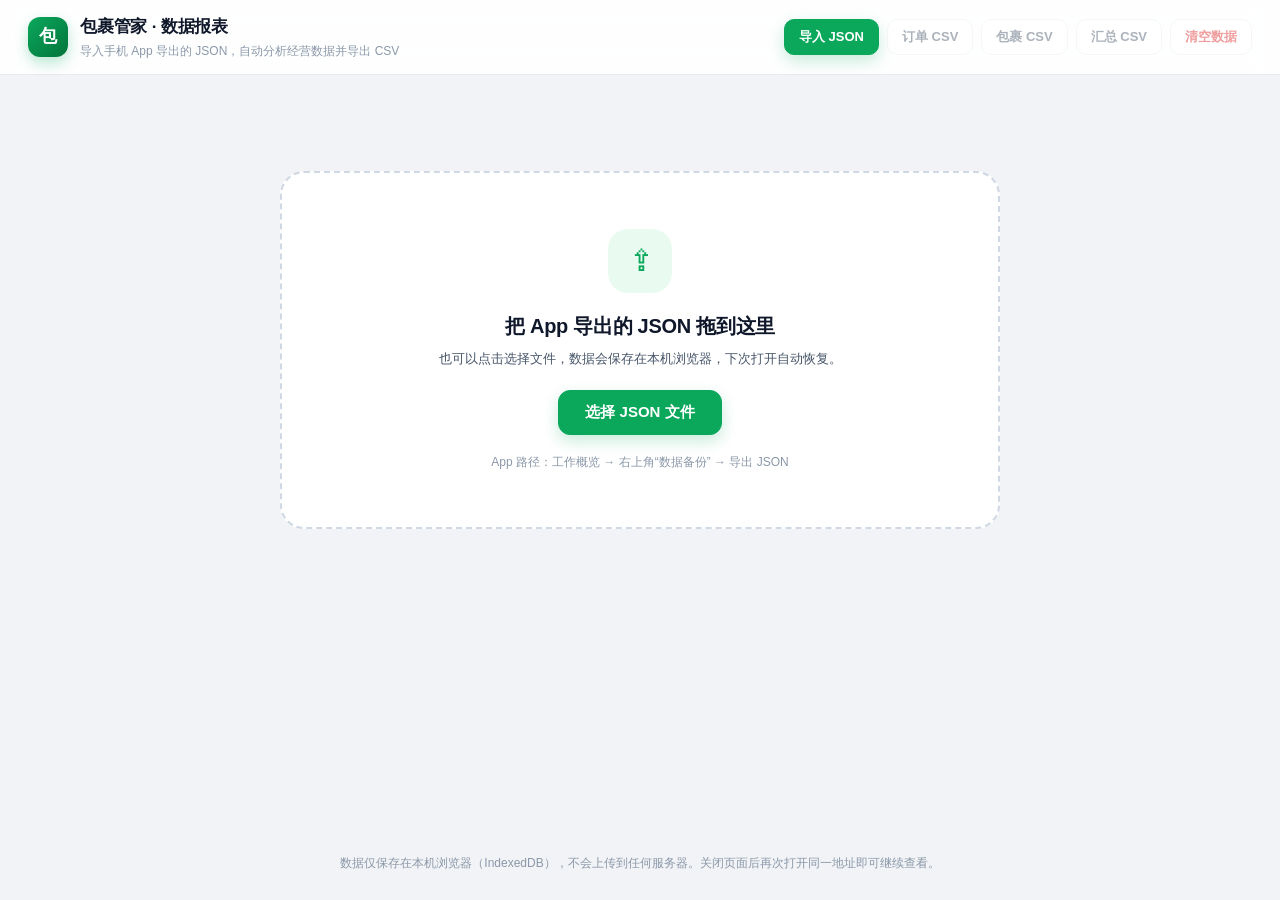
==== web_report/web/index.html @ 91a3aca1 "feat(报表): 新增本地 Web 报表工具与 exe 构建脚本 导入 App 备份 JSON 后生成 KPI、平台/账号表现、近 12 月趋势、包裹与待补单号分析，支持订单/包裹/汇总 CSV；数" ====
<!doctype html>
<html lang="zh-CN">
  <head>
    <meta charset="utf-8" />
    <meta name="viewport" content="width=device-width, initial-scale=1" />
    <title>包裹管家 · 数据报表</title>
    <link rel="stylesheet" href="styles.css" />
  </head>
  <body>
    <header class="topbar">
      <div class="brand">
        <span class="logo">包</span>
        <div class="brand-text">
          <h1>包裹管家 · 数据报表</h1>
          <p>导入手机 App 导出的 JSON，自动分析经营数据并导出 CSV</p>
        </div>
      </div>
      <div class="actions">
        <button id="btn-import" class="btn primary" type="button">导入 JSON</button>
        <button id="btn-export-orders" class="btn" type="button" disabled>订单 CSV</button>
        <button id="btn-export-parcels" class="btn" type="button" disabled>包裹 CSV</button>
        <button id="btn-export-summary" class="btn" type="button" disabled>汇总 CSV</button>
        <button id="btn-clear" class="btn danger" type="button" disabled>清空数据</button>
      </div>
    </header>

    <input id="file-input" type="file" accept=".json,application/json" hidden />

    <main>
      <section id="empty" class="empty">
        <div id="drop-zone" class="drop-zone">
          <div class="drop-icon">⇪</div>
          <h2>把 App 导出的 JSON 拖到这里</h2>
          <p>也可以点击选择文件，数据会保存在本机浏览器，下次打开自动恢复。</p>
          <button id="btn-import-empty" class="btn primary big" type="button">
            选择 JSON 文件
          </button>
          <span class="drop-hint">App 路径：工作概览 → 右上角“数据备份” → 导出 JSON</span>
        </div>
      </section>

      <section id="report" hidden>
        <div id="meta" class="meta"></div>

        <div class="range-bar">
          <div>
            <h2>经营分析</h2>
            <p id="range-hint" class="range-hint"></p>
          </div>
          <div id="range-group" class="segmented">
            <button type="button" data-range="all" class="active">全部</button>
            <button type="button" data-range="month">本月</button>
            <button type="button" data-range="quarter">近3月</button>
            <button type="button" data-range="year">本年</button>
          </div>
        </div>

        <div id="kpis" class="kpis"></div>

        <div class="grid two">
          <section class="card">
            <div class="card-head">
              <h3>平台表现</h3>
              <span class="card-tip">按订单金额汇总</span>
            </div>
            <div id="platform-table" class="table-wrap"></div>
          </section>
          <section class="card">
            <div class="card-head">
              <h3>账号表现</h3>
              <span class="card-tip">按订单金额汇总</span>
            </div>
            <div id="account-table" class="table-wrap"></div>
          </section>
        </div>

        <section class="card">
          <div class="card-head">
            <h3>近 12 个月销售趋势</h3>
            <span class="card-tip">柱高为销售额，括号内为订单数</span>
          </div>
          <div id="trend" class="bar-chart"></div>
        </section>

        <div class="grid two">
          <section class="card">
            <div class="card-head"><h3>包裹状态</h3></div>
            <div id="parcel-status" class="stat-list"></div>
          </section>
          <section class="card">
            <div class="card-head"><h3>快递公司分布</h3></div>
            <div id="carrier" class="stat-list"></div>
          </section>
        </div>

        <section class="card">
          <div class="card-head">
            <h3>待补物流单号</h3>
            <span class="card-tip">下单后尚未回填物流单号的订单</span>
          </div>
          <div id="pending-orders" class="table-wrap"></div>
        </section>
      </section>
    </main>

    <footer>
      数据仅保存在本机浏览器（IndexedDB），不会上传到任何服务器。关闭页面后再次打开同一地址即可继续查看。
    </footer>

    <div id="toast" class="toast" hidden></div>

    <script src="app.js"></script>
  </body>
</html>
---- web_report/web/styles.css ----
:root {
  --brand: #0ba85c;
  --brand-deep: #02743b;
  --brand-soft: #e9fbf1;
  --ink: #0f172a;
  --ink2: #475569;
  --ink3: #8b98a9;
  --line: #e8ebf0;
  --page: #f1f3f6;
  --surface: #ffffff;
  --warn: #b45309;
  --warn-soft: #fef3c7;
  --danger: #dc2626;
  --radius: 16px;
  --shadow: 0 1px 2px rgba(15, 23, 42, 0.04), 0 8px 24px rgba(15, 23, 42, 0.05);
}

* {
  box-sizing: border-box;
}

[hidden] {
  display: none !important;
}

html,
body {
  margin: 0;
  padding: 0;
}

body {
  min-height: 100vh;
  background: var(--page);
  color: var(--ink);
  font-family: -apple-system, BlinkMacSystemFont, "Segoe UI", "PingFang SC",
    "Microsoft YaHei", "Helvetica Neue", Arial, sans-serif;
  font-size: 14px;
  line-height: 1.5;
  display: flex;
  flex-direction: column;
}

h1,
h2,
h3,
p {
  margin: 0;
}

.topbar {
  position: sticky;
  top: 0;
  z-index: 20;
  display: flex;
  flex-wrap: wrap;
  gap: 16px;
  align-items: center;
  justify-content: space-between;
  padding: 14px 28px;
  background: rgba(255, 255, 255, 0.92);
  backdrop-filter: blur(12px);
  border-bottom: 1px solid var(--line);
}

.brand {
  display: flex;
  align-items: center;
  gap: 12px;
}

.logo {
  width: 40px;
  height: 40px;
  border-radius: 12px;
  background: linear-gradient(135deg, var(--brand), var(--brand-deep));
  color: #fff;
  font-size: 18px;
  font-weight: 700;
  display: flex;
  align-items: center;
  justify-content: center;
  box-shadow: 0 6px 14px rgba(11, 168, 92, 0.28);
}

.brand-text h1 {
  font-size: 17px;
  font-weight: 700;
  letter-spacing: -0.2px;
}

.brand-text p {
  font-size: 12px;
  color: var(--ink3);
  margin-top: 2px;
}

.actions {
  display: flex;
  flex-wrap: wrap;
  gap: 8px;
}

.btn {
  appearance: none;
  border: 1px solid var(--line);
  background: var(--surface);
  color: var(--ink2);
  font-size: 13px;
  font-weight: 600;
  padding: 8px 14px;
  border-radius: 10px;
  cursor: pointer;
  transition: all 0.16s ease;
  font-family: inherit;
}

.btn:hover:not(:disabled) {
  border-color: #c9d2dc;
  color: var(--ink);
  transform: translateY(-1px);
}

.btn:disabled {
  opacity: 0.45;
  cursor: not-allowed;
}

.btn.primary {
  background: var(--brand);
  border-color: var(--brand);
  color: #fff;
  box-shadow: 0 6px 16px rgba(11, 168, 92, 0.22);
}

.btn.primary:hover:not(:disabled) {
  background: var(--brand-deep);
  border-color: var(--brand-deep);
  color: #fff;
}

.btn.danger {
  color: var(--danger);
}

.btn.danger:hover:not(:disabled) {
  border-color: #f3b4b4;
  background: #fef2f2;
  color: var(--danger);
}

.btn.big {
  padding: 12px 26px;
  font-size: 15px;
  border-radius: 12px;
}

main {
  flex: 1;
  width: 100%;
  max-width: 1240px;
  margin: 0 auto;
  padding: 24px 28px 40px;
}

.empty {
  display: flex;
  justify-content: center;
  padding-top: 8vh;
}

.drop-zone {
  width: min(720px, 100%);
  border: 2px dashed #cfd8e3;
  border-radius: 24px;
  background: var(--surface);
  padding: 56px 32px;
  text-align: center;
  transition: all 0.18s ease;
  cursor: pointer;
}

.drop-zone.dragover,
.drop-zone:hover {
  border-color: var(--brand);
  background: var(--brand-soft);
}

.drop-icon {
  width: 64px;
  height: 64px;
  margin: 0 auto 18px;
  border-radius: 20px;
  background: var(--brand-soft);
  color: var(--brand);
  font-size: 30px;
  display: flex;
  align-items: center;
  justify-content: center;
}

.drop-zone h2 {
  font-size: 20px;
  font-weight: 700;
  letter-spacing: -0.3px;
}

.drop-zone p {
  margin-top: 8px;
  color: var(--ink2);
  font-size: 13px;
}

.drop-zone .btn {
  margin-top: 22px;
}

.drop-hint {
  display: block;
  margin-top: 18px;
  color: var(--ink3);
  font-size: 12px;
}

.meta {
  display: flex;
  flex-wrap: wrap;
  gap: 8px 20px;
  color: var(--ink3);
  font-size: 12px;
  margin-bottom: 14px;
}

.meta strong {
  color: var(--ink2);
  font-weight: 600;
}

.range-bar {
  display: flex;
  flex-wrap: wrap;
  gap: 12px;
  align-items: center;
  justify-content: space-between;
  margin: 4px 0 14px;
}

.range-bar h2 {
  font-size: 20px;
  font-weight: 700;
  letter-spacing: -0.3px;
}

.range-hint {
  color: var(--ink3);
  font-size: 12px;
  margin-top: 2px;
}

.segmented {
  display: inline-flex;
  gap: 4px;
  padding: 4px;
  background: #e7ebf0;
  border-radius: 12px;
}

.segmented button {
  appearance: none;
  border: none;
  background: transparent;
  color: var(--ink2);
  font-size: 13px;
  font-weight: 600;
  padding: 7px 16px;
  border-radius: 9px;
  cursor: pointer;
  font-family: inherit;
  transition: all 0.15s ease;
}

.segmented button.active {
  background: var(--surface);
  color: var(--brand-deep);
  box-shadow: 0 1px 3px rgba(15, 23, 42, 0.12);
}

.kpis {
  display: grid;
  grid-template-columns: repeat(auto-fit, minmax(170px, 1fr));
  gap: 14px;
  margin-bottom: 18px;
}

.kpi {
  background: var(--surface);
  border: 1px solid var(--line);
  border-radius: var(--radius);
  padding: 16px 18px;
  box-shadow: var(--shadow);
}

.kpi .label {
  color: var(--ink3);
  font-size: 12px;
  font-weight: 600;
}

.kpi .value {
  margin-top: 6px;
  font-size: 26px;
  font-weight: 700;
  letter-spacing: -0.8px;
  font-variant-numeric: tabular-nums;
}

.kpi .value.green {
  color: var(--brand-deep);
}

.kpi .value.warn {
  color: var(--warn);
}

.kpi .sub {
  margin-top: 2px;
  color: var(--ink3);
  font-size: 11px;
}

.grid {
  display: grid;
  gap: 16px;
  margin-bottom: 16px;
}

.grid.two {
  grid-template-columns: 1fr 1fr;
}

.card {
  background: var(--surface);
  border: 1px solid var(--line);
  border-radius: var(--radius);
  padding: 18px 20px;
  box-shadow: var(--shadow);
  margin-bottom: 16px;
}

.grid .card {
  margin-bottom: 0;
}

.card-head {
  display: flex;
  flex-wrap: wrap;
  gap: 6px 12px;
  align-items: baseline;
  justify-content: space-between;
  margin-bottom: 12px;
}

.card-head h3 {
  font-size: 15px;
  font-weight: 700;
}

.card-tip {
  color: var(--ink3);
  font-size: 11px;
}

.table-wrap {
  overflow-x: auto;
}

table {
  width: 100%;
  border-collapse: collapse;
  font-size: 13px;
}

th {
  text-align: left;
  color: var(--ink3);
  font-size: 11px;
  font-weight: 600;
  padding: 8px 10px;
  border-bottom: 1px solid var(--line);
  white-space: nowrap;
}

td {
  padding: 9px 10px;
  border-bottom: 1px solid #f2f5f8;
  color: var(--ink2);
  white-space: nowrap;
}

tbody tr:last-child td {
  border-bottom: none;
}

tbody tr:hover td {
  background: #fafbfc;
}

th.num,
td.num {
  text-align: right;
  font-variant-numeric: tabular-nums;
}

td.money {
  color: var(--ink);
  font-weight: 600;
}

td.profit {
  color: var(--brand-deep);
  font-weight: 600;
}

.tag {
  display: inline-block;
  padding: 2px 8px;
  border-radius: 999px;
  font-size: 11px;
  font-weight: 600;
  background: var(--brand-soft);
  color: var(--brand-deep);
}

.tag.warn {
  background: var(--warn-soft);
  color: var(--warn);
}

.tag.gray {
  background: #f1f5f9;
  color: var(--ink2);
}

.bar-chart {
  display: flex;
  align-items: flex-end;
  gap: 6px;
  height: 190px;
  padding-top: 8px;
}

.bar {
  flex: 1;
  display: flex;
  flex-direction: column;
  align-items: center;
  gap: 6px;
  height: 100%;
  justify-content: flex-end;
}

.bar .bar-amount {
  font-size: 10px;
  color: var(--ink3);
  font-variant-numeric: tabular-nums;
  white-space: nowrap;
}

.bar .bar-track {
  width: 100%;
  flex: 1;
  display: flex;
  align-items: flex-end;
}

.bar .bar-fill {
  width: 100%;
  min-height: 2px;
  border-radius: 6px 6px 3px 3px;
  background: linear-gradient(180deg, #34d399, var(--brand));
  transition: height 0.4s ease;
}

.bar .bar-fill.empty {
  background: #e8ecf1;
}

.bar .bar-label {
  font-size: 11px;
  color: var(--ink3);
  white-space: nowrap;
}

.bar .bar-label.current {
  color: var(--brand-deep);
  font-weight: 700;
}

.stat-list {
  display: flex;
  flex-direction: column;
  gap: 10px;
}

.stat-row {
  display: flex;
  align-items: center;
  gap: 10px;
}

.stat-row .name {
  width: 84px;
  flex: none;
  color: var(--ink2);
  font-size: 12px;
  font-weight: 600;
  overflow: hidden;
  text-overflow: ellipsis;
  white-space: nowrap;
}

.stat-row .track {
  flex: 1;
  height: 8px;
  border-radius: 999px;
  background: #eef1f5;
  overflow: hidden;
}

.stat-row .fill {
  height: 100%;
  border-radius: 999px;
  background: linear-gradient(90deg, #34d399, var(--brand));
}

.stat-row .count {
  width: 56px;
  flex: none;
  text-align: right;
  font-size: 12px;
  font-weight: 600;
  color: var(--ink);
  font-variant-numeric: tabular-nums;
}

.empty-inline {
  padding: 22px 0;
  text-align: center;
  color: var(--ink3);
  font-size: 13px;
}

footer {
  padding: 18px 24px 28px;
  text-align: center;
  color: var(--ink3);
  font-size: 12px;
}

.toast {
  position: fixed;
  bottom: 32px;
  left: 50%;
  transform: translateX(-50%) translateY(8px);
  background: rgba(15, 23, 42, 0.92);
  color: #fff;
  padding: 10px 20px;
  border-radius: 12px;
  font-size: 13px;
  z-index: 100;
  opacity: 0;
  transition: all 0.2s ease;
  pointer-events: none;
  max-width: 80vw;
}

.toast.show {
  opacity: 1;
  transform: translateX(-50%) translateY(0);
}

@media (max-width: 960px) {
  .grid.two {
    grid-template-columns: 1fr;
  }

  main {
    padding: 18px 16px 32px;
  }

  .topbar {
    padding: 12px 16px;
  }

  .bar-chart {
    height: 160px;
    gap: 3px;
  }

  .bar .bar-amount {
    display: none;
  }
}
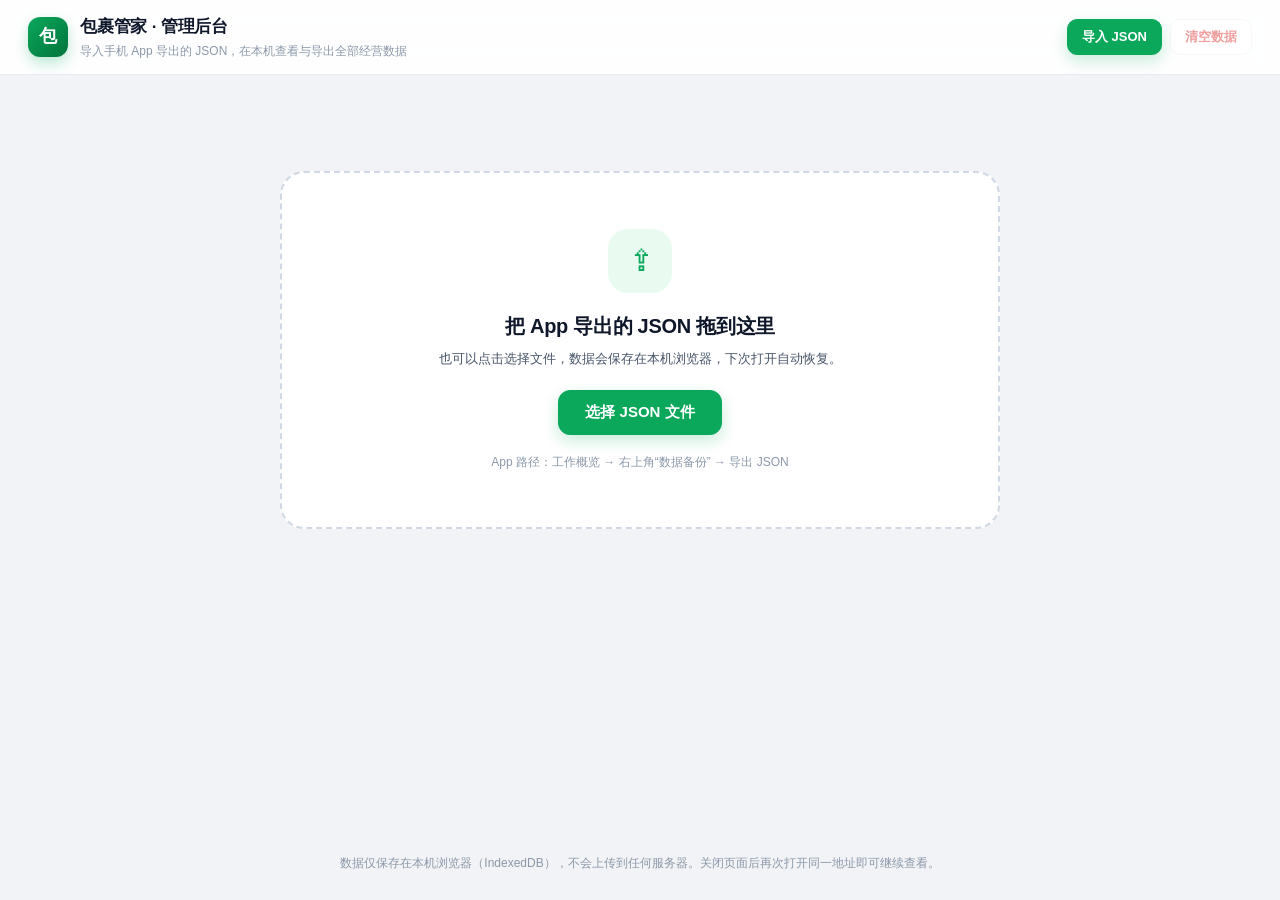
==== commit b8a5c556: "feat(web): 报表扩展为七页签只读管理后台" ====
--- a/web_report/web/index.html
+++ b/web_report/web/index.html
@@ -3,7 +3,7 @@
   <head>
     <meta charset="utf-8" />
     <meta name="viewport" content="width=device-width, initial-scale=1" />
-    <title>包裹管家 · 数据报表</title>
+    <title>包裹管家 · 管理后台</title>
     <link rel="stylesheet" href="styles.css" />
   </head>
   <body>
@@ -11,15 +11,12 @@
       <div class="brand">
         <span class="logo">包</span>
         <div class="brand-text">
-          <h1>包裹管家 · 数据报表</h1>
-          <p>导入手机 App 导出的 JSON，自动分析经营数据并导出 CSV</p>
+          <h1>包裹管家 · 管理后台</h1>
+          <p>导入手机 App 导出的 JSON，在本机查看与导出全部经营数据</p>
         </div>
       </div>
       <div class="actions">
         <button id="btn-import" class="btn primary" type="button">导入 JSON</button>
-        <button id="btn-export-orders" class="btn" type="button" disabled>订单 CSV</button>
-        <button id="btn-export-parcels" class="btn" type="button" disabled>包裹 CSV</button>
-        <button id="btn-export-summary" class="btn" type="button" disabled>汇总 CSV</button>
         <button id="btn-clear" class="btn danger" type="button" disabled>清空数据</button>
       </div>
     </header>
@@ -42,63 +39,159 @@
       <section id="report" hidden>
         <div id="meta" class="meta"></div>
 
-        <div class="range-bar">
-          <div>
-            <h2>经营分析</h2>
-            <p id="range-hint" class="range-hint"></p>
-          </div>
-          <div id="range-group" class="segmented">
-            <button type="button" data-range="all" class="active">全部</button>
-            <button type="button" data-range="month">本月</button>
-            <button type="button" data-range="quarter">近3月</button>
-            <button type="button" data-range="year">本年</button>
-          </div>
-        </div>
-
-        <div id="kpis" class="kpis"></div>
-
-        <div class="grid two">
+        <nav id="tabs" class="tabs">
+          <button type="button" data-tab="overview" class="active">概览</button>
+          <button type="button" data-tab="orders">订单</button>
+          <button type="button" data-tab="parcels">包裹</button>
+          <button type="button" data-tab="accounts">账号</button>
+          <button type="button" data-tab="platforms">平台</button>
+          <button type="button" data-tab="products">商品</button>
+          <button type="button" data-tab="audit">审计</button>
+        </nav>
+
+        <section id="panel-overview" class="panel">
+          <div class="range-bar">
+            <div>
+              <h2>经营分析</h2>
+              <p id="range-hint" class="range-hint"></p>
+            </div>
+            <div class="range-actions">
+              <div id="range-group" class="segmented">
+                <button type="button" data-range="all" class="active">全部</button>
+                <button type="button" data-range="month">本月</button>
+                <button type="button" data-range="quarter">近3月</button>
+                <button type="button" data-range="year">本年</button>
+              </div>
+              <button id="btn-export-summary" class="btn" type="button">
+                导出汇总 CSV
+              </button>
+            </div>
+          </div>
+
+          <div id="kpis" class="kpis"></div>
+
+          <div class="grid two">
+            <section class="card">
+              <div class="card-head">
+                <h3>平台表现</h3>
+                <span class="card-tip">按订单金额汇总</span>
+              </div>
+              <div id="platform-table" class="table-wrap"></div>
+            </section>
+            <section class="card">
+              <div class="card-head">
+                <h3>账号表现</h3>
+                <span class="card-tip">按订单金额汇总</span>
+              </div>
+              <div id="account-table" class="table-wrap"></div>
+            </section>
+          </div>
+
           <section class="card">
             <div class="card-head">
-              <h3>平台表现</h3>
-              <span class="card-tip">按订单金额汇总</span>
-            </div>
-            <div id="platform-table" class="table-wrap"></div>
-          </section>
+              <h3>近 12 个月销售趋势</h3>
+              <span class="card-tip">柱高为销售额，括号内为订单数</span>
+            </div>
+            <div id="trend" class="bar-chart"></div>
+          </section>
+
+          <div class="grid two">
+            <section class="card">
+              <div class="card-head"><h3>包裹状态</h3></div>
+              <div id="parcel-status" class="stat-list"></div>
+            </section>
+            <section class="card">
+              <div class="card-head"><h3>快递公司分布</h3></div>
+              <div id="carrier" class="stat-list"></div>
+            </section>
+          </div>
+
           <section class="card">
             <div class="card-head">
-              <h3>账号表现</h3>
-              <span class="card-tip">按订单金额汇总</span>
-            </div>
-            <div id="account-table" class="table-wrap"></div>
-          </section>
-        </div>
-
-        <section class="card">
-          <div class="card-head">
-            <h3>近 12 个月销售趋势</h3>
-            <span class="card-tip">柱高为销售额，括号内为订单数</span>
-          </div>
-          <div id="trend" class="bar-chart"></div>
-        </section>
-
-        <div class="grid two">
-          <section class="card">
-            <div class="card-head"><h3>包裹状态</h3></div>
-            <div id="parcel-status" class="stat-list"></div>
-          </section>
-          <section class="card">
-            <div class="card-head"><h3>快递公司分布</h3></div>
-            <div id="carrier" class="stat-list"></div>
-          </section>
-        </div>
-
-        <section class="card">
-          <div class="card-head">
-            <h3>待补物流单号</h3>
-            <span class="card-tip">下单后尚未回填物流单号的订单</span>
-          </div>
-          <div id="pending-orders" class="table-wrap"></div>
+              <h3>待补物流单号</h3>
+              <span class="card-tip">下单后尚未回填物流单号的订单</span>
+            </div>
+            <div id="pending-orders" class="table-wrap"></div>
+          </section>
+        </section>
+
+        <section id="panel-orders" class="panel" hidden>
+          <div class="toolbar">
+            <input id="orders-search" class="search" type="search"
+              placeholder="搜索标题、单号、地址或账号" />
+            <select id="orders-platform" class="select"></select>
+            <span id="orders-count" class="toolbar-tip"></span>
+            <button id="orders-export" class="btn" type="button">导出筛选结果 CSV</button>
+          </div>
+          <section class="card">
+            <div id="orders-table" class="table-wrap"></div>
+          </section>
+        </section>
+
+        <section id="panel-parcels" class="panel" hidden>
+          <div class="toolbar">
+            <input id="parcels-search" class="search" type="search"
+              placeholder="搜索运单号、快递公司或备注" />
+            <select id="parcels-status" class="select">
+              <option value="">全部状态</option>
+              <option value="pending">待认领</option>
+              <option value="assigned">已分配</option>
+              <option value="exception">异常件</option>
+            </select>
+            <span id="parcels-count" class="toolbar-tip"></span>
+            <button id="parcels-export" class="btn" type="button">导出筛选结果 CSV</button>
+          </div>
+          <section class="card">
+            <div id="parcels-table" class="table-wrap"></div>
+          </section>
+        </section>
+
+        <section id="panel-accounts" class="panel" hidden>
+          <div class="toolbar">
+            <input id="accounts-search" class="search" type="search"
+              placeholder="搜索账号别名或备注" />
+            <select id="accounts-platform" class="select"></select>
+            <span id="accounts-count" class="toolbar-tip"></span>
+            <button id="accounts-export" class="btn" type="button">导出筛选结果 CSV</button>
+          </div>
+          <section class="card">
+            <div id="accounts-table" class="table-wrap"></div>
+          </section>
+        </section>
+
+        <section id="panel-platforms" class="panel" hidden>
+          <div class="toolbar">
+            <input id="platforms-search" class="search" type="search" placeholder="搜索平台名称" />
+            <span id="platforms-count" class="toolbar-tip"></span>
+            <button id="platforms-export" class="btn" type="button">导出筛选结果 CSV</button>
+          </div>
+          <section class="card">
+            <div id="platforms-table" class="table-wrap"></div>
+          </section>
+        </section>
+
+        <section id="panel-products" class="panel" hidden>
+          <div class="toolbar">
+            <input id="products-search" class="search" type="search"
+              placeholder="搜索商品名称、规格或备注" />
+            <span id="products-count" class="toolbar-tip"></span>
+            <button id="products-export" class="btn" type="button">导出筛选结果 CSV</button>
+          </div>
+          <section class="card">
+            <div id="products-table" class="table-wrap"></div>
+          </section>
+        </section>
+
+        <section id="panel-audit" class="panel" hidden>
+          <div class="toolbar">
+            <input id="audit-search" class="search" type="search"
+              placeholder="搜索动作、对象或详情" />
+            <span id="audit-count" class="toolbar-tip"></span>
+            <button id="audit-export" class="btn" type="button">导出筛选结果 CSV</button>
+          </div>
+          <section class="card">
+            <div id="audit-table" class="table-wrap"></div>
+          </section>
         </section>
       </section>
     </main>
--- a/web_report/web/styles.css
+++ b/web_report/web/styles.css
@@ -245,6 +245,105 @@
   margin: 4px 0 14px;
 }
 
+.range-actions {
+  display: flex;
+  flex-wrap: wrap;
+  gap: 8px;
+  align-items: center;
+}
+
+.tabs {
+  display: flex;
+  flex-wrap: wrap;
+  gap: 4px;
+  padding: 4px;
+  margin-bottom: 16px;
+  background: #e7ebf0;
+  border-radius: 12px;
+}
+
+.tabs button {
+  appearance: none;
+  border: none;
+  background: transparent;
+  color: var(--ink2);
+  font-size: 13px;
+  font-weight: 600;
+  padding: 8px 18px;
+  border-radius: 9px;
+  cursor: pointer;
+  font-family: inherit;
+  transition: all 0.15s ease;
+}
+
+.tabs button:hover {
+  color: var(--ink);
+}
+
+.tabs button.active {
+  background: var(--surface);
+  color: var(--brand-deep);
+  box-shadow: 0 1px 3px rgba(15, 23, 42, 0.12);
+}
+
+.toolbar {
+  display: flex;
+  flex-wrap: wrap;
+  gap: 10px;
+  align-items: center;
+  margin-bottom: 12px;
+}
+
+.toolbar .search {
+  flex: 1;
+  min-width: 220px;
+  appearance: none;
+  border: 1px solid var(--line);
+  background: var(--surface);
+  color: var(--ink);
+  font-size: 13px;
+  font-family: inherit;
+  padding: 9px 14px;
+  border-radius: 10px;
+  outline: none;
+  transition: border-color 0.16s ease;
+}
+
+.toolbar .search:focus {
+  border-color: var(--brand);
+}
+
+.toolbar .select {
+  appearance: none;
+  border: 1px solid var(--line);
+  background: var(--surface);
+  color: var(--ink2);
+  font-size: 13px;
+  font-weight: 600;
+  font-family: inherit;
+  padding: 9px 30px 9px 12px;
+  border-radius: 10px;
+  cursor: pointer;
+  outline: none;
+  background-image: url("data:image/svg+xml;charset=utf-8,%3Csvg xmlns='http://www.w3.org/2000/svg' width='12' height='12' viewBox='0 0 24 24' fill='none' stroke='%2394a3b8' stroke-width='2.4'%3E%3Cpath d='M6 9l6 6 6-6'/%3E%3C/svg%3E");
+  background-repeat: no-repeat;
+  background-position: right 12px center;
+}
+
+.toolbar .select:focus {
+  border-color: var(--brand);
+}
+
+.toolbar-tip {
+  color: var(--ink3);
+  font-size: 12px;
+  font-variant-numeric: tabular-nums;
+}
+
+.toolbar .btn {
+  margin-left: auto;
+}
+
 .range-bar h2 {
   font-size: 20px;
   font-weight: 700;
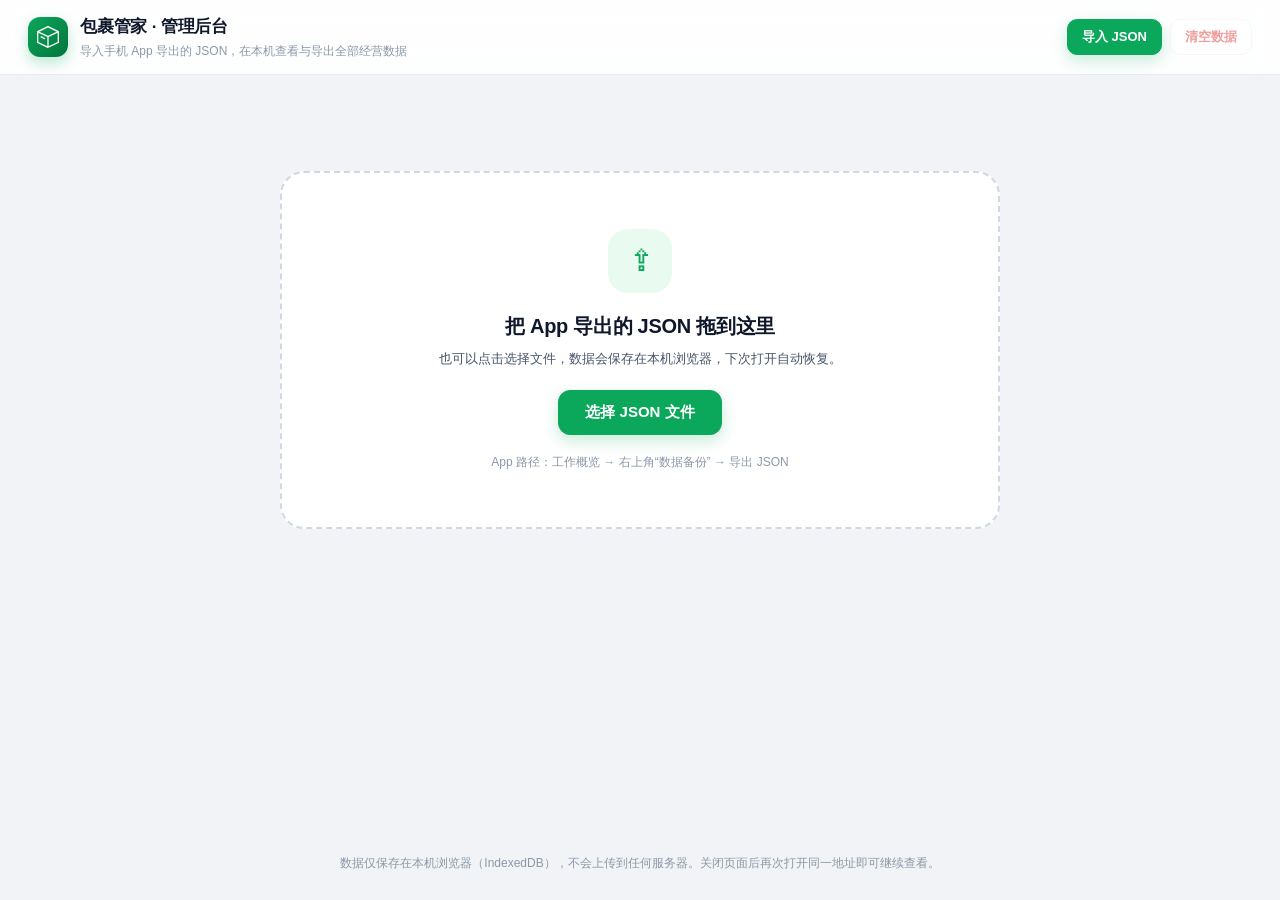
==== commit 69f8ca01: "更换应用 LOGO 为包裹主题图标，Web 端品牌图形与 favicon 同步（4024）" ====
--- a/web_report/web/index.html
+++ b/web_report/web/index.html
@@ -4,12 +4,13 @@
     <meta charset="utf-8" />
     <meta name="viewport" content="width=device-width, initial-scale=1" />
     <title>包裹管家 · 管理后台</title>
+    <link rel="icon" type="image/svg+xml" href="favicon.svg" />
     <link rel="stylesheet" href="styles.css" />
   </head>
   <body>
     <header class="topbar">
       <div class="brand">
-        <span class="logo">包</span>
+        <span class="logo" aria-hidden="true"><svg viewBox="0 0 1024 1024" fill="currentColor"><path d="M1007.99 236.38a29.823 29.823 0 0 0-6.7-3.14L524.96 5.01a29.988 29.988 0 0 0-25.93 0L21.25 233.95c-1.79 0.69-3.53 1.56-5.18 2.6a29.966 29.966 0 0 0-11.33 13.02c-0.09 0.19-0.17 0.38-0.25 0.57-0.15 0.35-0.3 0.71-0.44 1.07-0.14 0.37-0.28 0.74-0.41 1.12-0.05 0.16-0.11 0.32-0.16 0.49-0.96 2.94-1.48 6.05-1.48 9.24 0 0.49 0.03 0.98 0.05 1.47v498.4c0 11.54 6.62 22.07 17.04 27.05l480 230c4.11 1.97 8.54 2.95 12.96 2.95 5.46 0 10.9-1.5 15.69-4.44l477.22-228.67a30.006 30.006 0 0 0 17.04-27.05v-500c0-10.31-5.29-19.89-14.01-25.39zM512 65.33l410.27 196.59-410.42 196.65-410.26-196.58L512 65.33zM62.05 309.73L482 510.96v433.31L62.05 743.04V309.73z m480 634.37V510.93L962 309.71v433.17L542.05 944.1z"/><path d="M365.02 556.98l-160-76.67c-14.94-7.16-32.86-0.85-40.02 14.09-7.16 14.94-0.85 32.86 14.09 40.02l160 76.67c4.18 2 8.59 2.95 12.94 2.95 11.18 0 21.92-6.28 27.08-17.04 7.16-14.95 0.85-32.86-14.09-40.02z"/></svg></span>
         <div class="brand-text">
           <h1>包裹管家 · 管理后台</h1>
           <p>导入手机 App 导出的 JSON，在本机查看与导出全部经营数据</p>
@@ -43,6 +44,7 @@
           <button type="button" data-tab="overview" class="active">概览</button>
           <button type="button" data-tab="orders">订单</button>
           <button type="button" data-tab="parcels">包裹</button>
+          <button type="button" data-tab="shipments">转寄</button>
           <button type="button" data-tab="accounts">账号</button>
           <button type="button" data-tab="platforms">平台</button>
           <button type="button" data-tab="products">商品</button>
@@ -136,6 +138,9 @@
               <option value="">全部状态</option>
               <option value="pending">待认领</option>
               <option value="assigned">已分配</option>
+              <option value="inbound">已入库</option>
+              <option value="outbound">已转寄</option>
+              <option value="done">已完成</option>
               <option value="exception">异常件</option>
             </select>
             <span id="parcels-count" class="toolbar-tip"></span>
@@ -143,6 +148,18 @@
           </div>
           <section class="card">
             <div id="parcels-table" class="table-wrap"></div>
+          </section>
+        </section>
+
+        <section id="panel-shipments" class="panel" hidden>
+          <div class="toolbar">
+            <input id="shipments-search" class="search" type="search"
+              placeholder="搜索快递公司、运单号或备注" />
+            <span id="shipments-count" class="toolbar-tip"></span>
+            <button id="shipments-export" class="btn" type="button">导出筛选结果 CSV</button>
+          </div>
+          <section class="card">
+            <div id="shipments-table" class="table-wrap"></div>
           </section>
         </section>
 
--- a/web_report/web/styles.css
+++ b/web_report/web/styles.css
@@ -75,12 +75,15 @@
   border-radius: 12px;
   background: linear-gradient(135deg, var(--brand), var(--brand-deep));
   color: #fff;
-  font-size: 18px;
-  font-weight: 700;
   display: flex;
   align-items: center;
   justify-content: center;
   box-shadow: 0 6px 14px rgba(11, 168, 92, 0.28);
+}
+
+.logo svg {
+  width: 22px;
+  height: 22px;
 }
 
 .brand-text h1 {
@@ -421,6 +424,10 @@
   color: var(--warn);
 }
 
+.kpi .value.red {
+  color: var(--danger);
+}
+
 .kpi .sub {
   margin-top: 2px;
   color: var(--ink3);
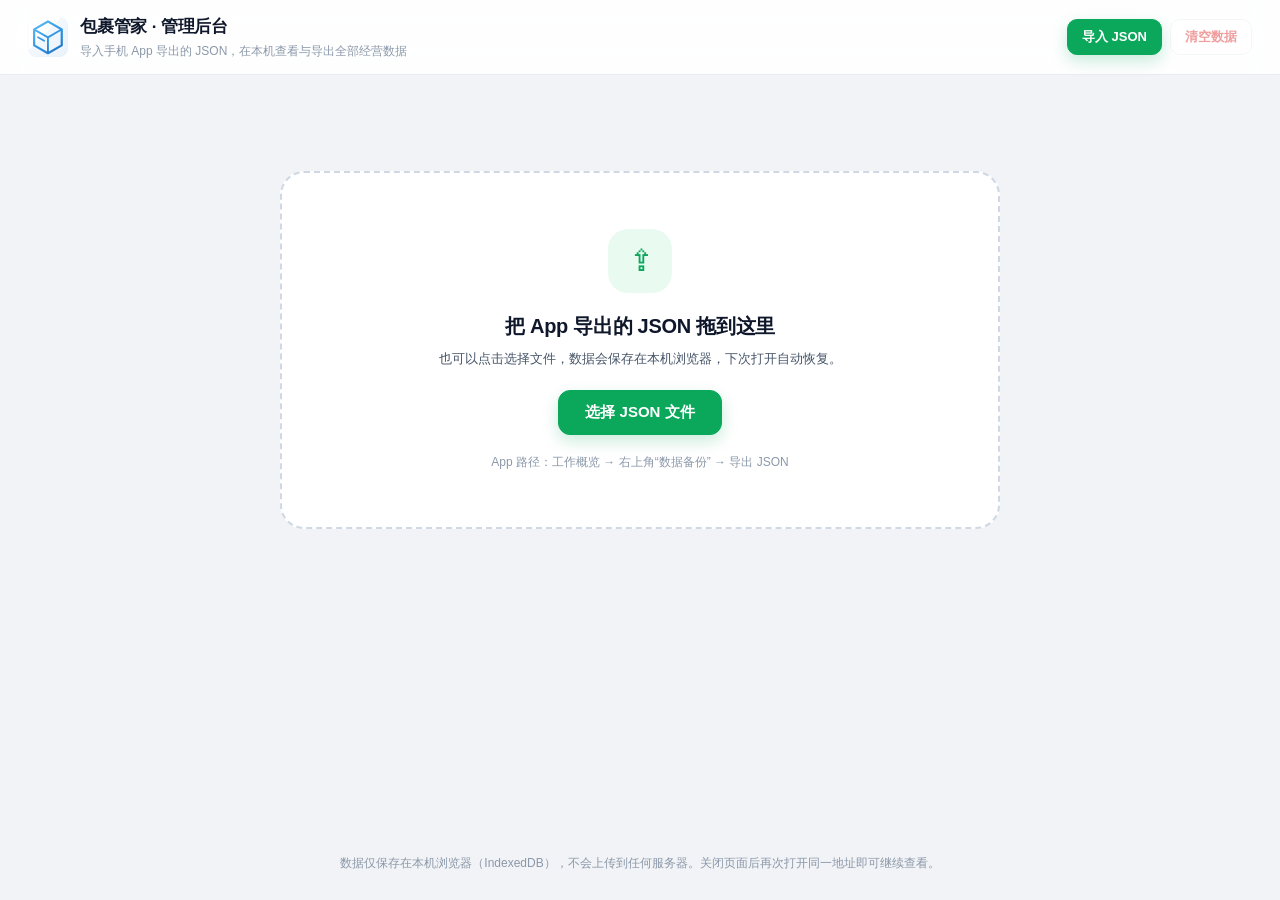
==== commit 2e98a111: "按品牌图标系统重绘 LOGO：白底蓝渐变包裹图形，同步安卓自适应图标与 Web 图标（4027）" ====
--- a/web_report/web/index.html
+++ b/web_report/web/index.html
@@ -10,7 +10,7 @@
   <body>
     <header class="topbar">
       <div class="brand">
-        <span class="logo" aria-hidden="true"><svg viewBox="0 0 1024 1024" fill="currentColor"><path d="M1007.99 236.38a29.823 29.823 0 0 0-6.7-3.14L524.96 5.01a29.988 29.988 0 0 0-25.93 0L21.25 233.95c-1.79 0.69-3.53 1.56-5.18 2.6a29.966 29.966 0 0 0-11.33 13.02c-0.09 0.19-0.17 0.38-0.25 0.57-0.15 0.35-0.3 0.71-0.44 1.07-0.14 0.37-0.28 0.74-0.41 1.12-0.05 0.16-0.11 0.32-0.16 0.49-0.96 2.94-1.48 6.05-1.48 9.24 0 0.49 0.03 0.98 0.05 1.47v498.4c0 11.54 6.62 22.07 17.04 27.05l480 230c4.11 1.97 8.54 2.95 12.96 2.95 5.46 0 10.9-1.5 15.69-4.44l477.22-228.67a30.006 30.006 0 0 0 17.04-27.05v-500c0-10.31-5.29-19.89-14.01-25.39zM512 65.33l410.27 196.59-410.42 196.65-410.26-196.58L512 65.33zM62.05 309.73L482 510.96v433.31L62.05 743.04V309.73z m480 634.37V510.93L962 309.71v433.17L542.05 944.1z"/><path d="M365.02 556.98l-160-76.67c-14.94-7.16-32.86-0.85-40.02 14.09-7.16 14.94-0.85 32.86 14.09 40.02l160 76.67c4.18 2 8.59 2.95 12.94 2.95 11.18 0 21.92-6.28 27.08-17.04 7.16-14.95 0.85-32.86-14.09-40.02z"/></svg></span>
+        <span class="logo" aria-hidden="true"><img src="favicon.svg" alt="包裹管家" /></span>
         <div class="brand-text">
           <h1>包裹管家 · 管理后台</h1>
           <p>导入手机 App 导出的 JSON，在本机查看与导出全部经营数据</p>
--- a/web_report/web/styles.css
+++ b/web_report/web/styles.css
@@ -72,18 +72,15 @@
 .logo {
   width: 40px;
   height: 40px;
-  border-radius: 12px;
-  background: linear-gradient(135deg, var(--brand), var(--brand-deep));
-  color: #fff;
   display: flex;
   align-items: center;
   justify-content: center;
-  box-shadow: 0 6px 14px rgba(11, 168, 92, 0.28);
-}
-
-.logo svg {
-  width: 22px;
-  height: 22px;
+}
+
+.logo img {
+  width: 40px;
+  height: 40px;
+  display: block;
 }
 
 .brand-text h1 {
